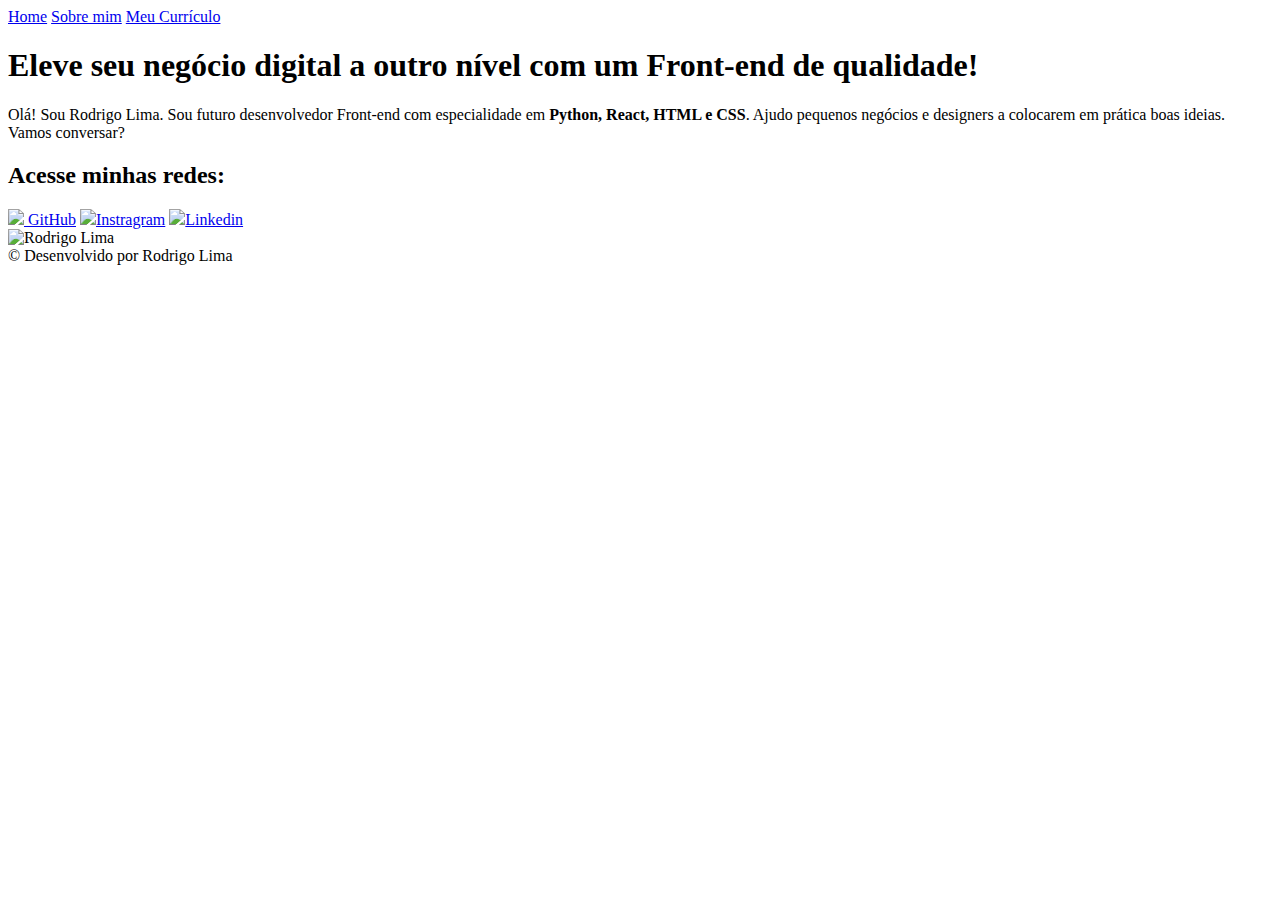
==== index.html @ 907163ab "Add files via upload" ====
<!DOCTYPE html>
<html lang="pt-br">
<head>
    <meta charset="UTF-8">
    <meta http-equiv="X-UA-compatible" content="IE-edge">
    <meta name="viewport" content="width=device-width, initial-scale=1.0">
    <title>Portifolio</title>
    <link rel="stylesheet" href="/estilos/styles.css">
</head>
<body>
    <header class="cabeçalho">
        <nav class="cabeçalho__menu">
            <a class="cabeçalho__menu__link" href="index.html">Home</a>
            <a class="cabeçalho__menu__link" href="about.html">Sobre mim</a>
            <a class="cabeçalho__menu__link" href="curriculo.html">Meu Currículo</a>
        </nav>
    </header>
    <main class="apresentacao">
        <section class="apresentacao_conteudo">
            <h1 class="apresentacao_conteudo_titulo">Eleve seu negócio digital a outro nível
            <strong class="destaque">com um <span>Front-end</span> de qualidade!</strong></h1>
            <p class="apresentacao_conteudo_texto">Olá! Sou Rodrigo Lima. Sou futuro desenvolvedor Front-end com especialidade em <strong class="destaque">Python, React, HTML e CSS</strong>.
            Ajudo pequenos negócios e designers a colocarem em prática boas ideias. Vamos conversar?</p>
        <div class="apresentacao_links"> 
            <h2 class="apresentacao_links_subtitulo">Acesse minhas redes:</h2>
            <a class = "apresentacao_links_navegacao" href="https://github.com/RodrigoLima33">
                <img src="./assets/github-sign.png"> GitHub</a>
            <a class = "apresentacao_links_navegacao" href="https://www.instagram.com/roodrigs_/">
                <img src="./assets/instagram.png">Instragram</a>
            <a class = "apresentacao_links_navegacao" href="https://www.linkedin.com/in/rdolima/">
                <img src="./assets/linkedin.png">Linkedin</a>
            
        </div>
        </section>
        <img class="apresentacao_imagem" src="./assets/rodrigolima.png" alt="Rodrigo Lima" >
    </main>
    <footer class="Rodape">
        &copy; Desenvolvido por Rodrigo Lima
    </footer>
</body>
</html>
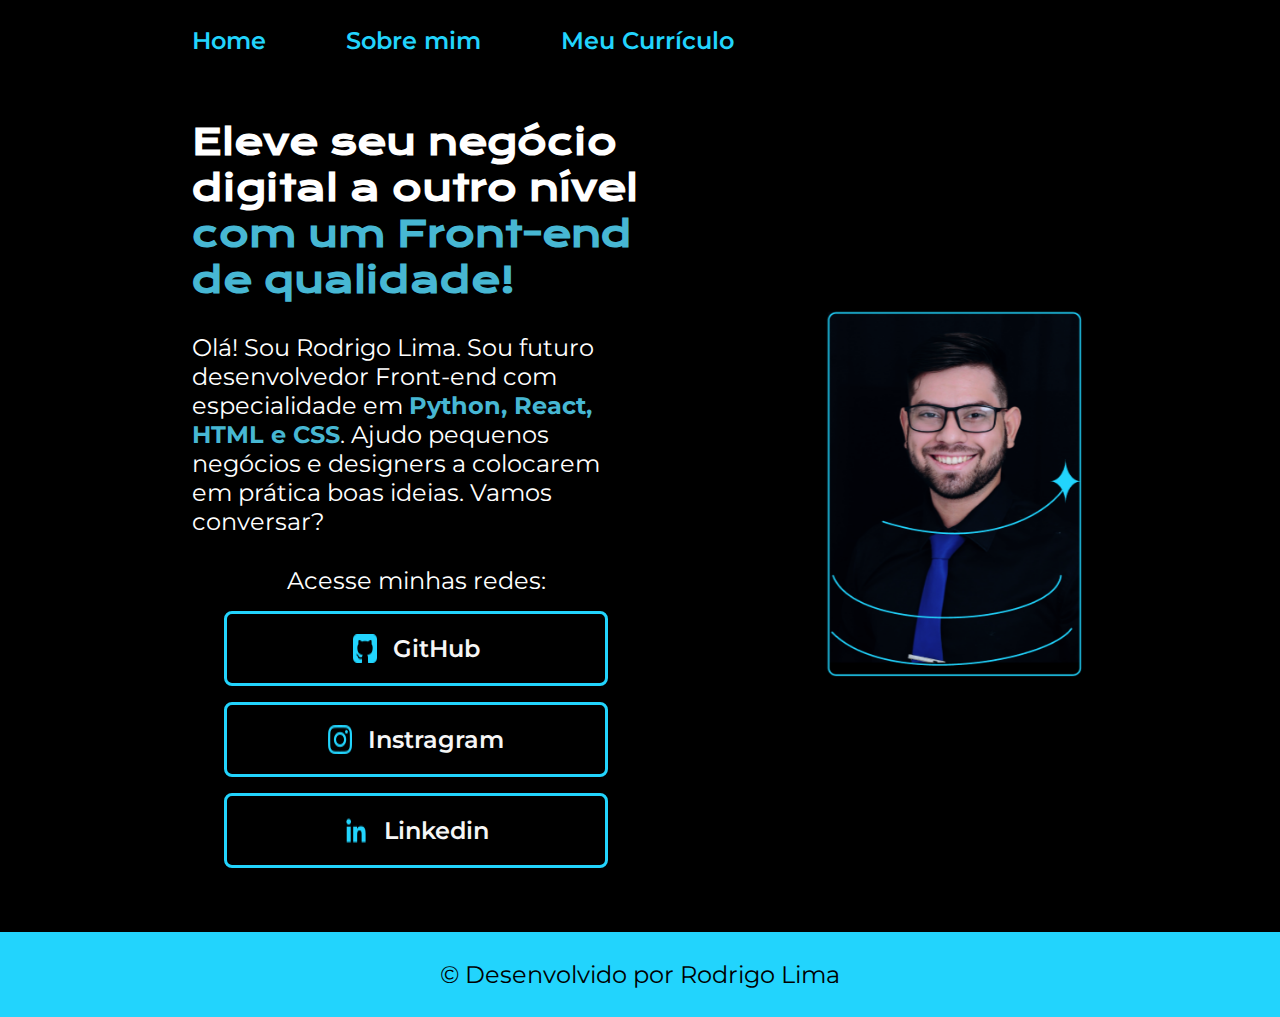
==== commit 0461f6bc: "Update index.html" ====
--- a/index.html
+++ b/index.html
@@ -5,7 +5,7 @@
     <meta http-equiv="X-UA-compatible" content="IE-edge">
     <meta name="viewport" content="width=device-width, initial-scale=1.0">
     <title>Portifolio</title>
-    <link rel="stylesheet" href="/estilos/styles.css">
+    <link rel="stylesheet" href="styles.css">
 </head>
 <body>
     <header class="cabeçalho">
@@ -24,15 +24,15 @@
         <div class="apresentacao_links"> 
             <h2 class="apresentacao_links_subtitulo">Acesse minhas redes:</h2>
             <a class = "apresentacao_links_navegacao" href="https://github.com/RodrigoLima33">
-                <img src="./assets/github-sign.png"> GitHub</a>
+                <img src="github-sign.png"> GitHub</a>
             <a class = "apresentacao_links_navegacao" href="https://www.instagram.com/roodrigs_/">
-                <img src="./assets/instagram.png">Instragram</a>
+                <img src="instagram.png">Instragram</a>
             <a class = "apresentacao_links_navegacao" href="https://www.linkedin.com/in/rdolima/">
-                <img src="./assets/linkedin.png">Linkedin</a>
+                <img src="linkedin.png">Linkedin</a>
             
         </div>
         </section>
-        <img class="apresentacao_imagem" src="./assets/rodrigolima.png" alt="Rodrigo Lima" >
+        <img class="apresentacao_imagem" src="rodrigolima.png" alt="Rodrigo Lima" >
     </main>
     <footer class="Rodape">
         &copy; Desenvolvido por Rodrigo Lima
--- a/styles.css
+++ b/styles.css
@@ -0,0 +1,147 @@
+@import url('https://fonts.googleapis.com/css2?family=Krona+One&display=swap');
+@import url('https://fonts.googleapis.com/css2?family=Montserrat&display=swap');
+
+* {
+    margin: 0;
+    padding: 0;
+}
+
+
+body {
+    box-sizing: border-box;
+    background-color: rgb(0, 0, 0);  
+    color: white;  
+}
+
+.destaque {
+    color: rgb(71, 183, 211);
+}
+
+.cabeçalho {
+    padding: 2% 0% 0% 15%;
+}
+
+.cabeçalho__menu {
+    display: flex;
+    gap: 80px;
+}
+
+.cabeçalho__menu__link{
+    font-family: 'Montserrat', sans-serif;
+    font-size: 1.5rem;
+    font-weight: 600;
+    color: #22d4fd;
+    text-decoration: none;
+}
+
+.apresentacao{  
+    padding: 5% 15%;
+    display: flex;
+    align-items: center;
+    justify-content: space-between;
+}
+
+.apresentacao_conteudo {
+    width: 50%;
+    display: flex;
+    flex-direction: column;
+    gap: 30px;
+}
+
+.apresentacao_conteudo_titulo{
+    font-size: 2.25rem;
+    font-family: 'Krona One', sans-serif; 
+}
+
+.apresentacao_conteudo_texto{
+    font-size: 1.5rem;
+    font-family: 'Montserrat', sans-serif;
+}
+
+.apresentacao_links{
+    display: flex;
+    flex-direction: column;
+    align-items: center;
+    justify-content: space-between;
+    gap: 16px
+
+}
+
+.apresentacao_links_navegacao {
+    display: flex;
+    justify-content: center;
+    gap: 16px;
+    width:  378px;
+    text-align: center;
+    border-radius: 8px;
+    font-size: 1.5rem;
+    font-weight: 600;
+    padding: 20px 0;
+    text-decoration: none;
+    color: #f6f6f6;
+    font-family: 'Montserrat', sans-serif;
+    border: 3px solid #22d4fd;
+    
+}
+
+.apresentacao_links_navegacao:hover {
+    background-color: #272727;
+}
+
+.apresentacao_links_subtitulo{
+    font-family: 'Montserrat', sans-serif;
+    font-weight: 400;
+    font-size: 1.5rem;
+    text-align: center;
+    
+}
+
+.apresentacao_imagem{
+    width: 30%;
+    height: 30%;
+}
+
+.Rodape{
+    padding: 28px;
+    color: #000000;
+    background-color: #22d4fd;
+    text-align: center;
+    font-size: 1.5rem;
+    font-family: 'Montserrat', sans-serif;
+}
+
+
+.apresentacao__conteudo__texto a{
+    text-decoration: none;
+    color: #22D4FD;
+}
+
+@media (max-width: 1200px){
+    .cabeçalho{
+        padding: 10%;   
+    }
+
+    .cabeçalho__menu{
+        justify-content: center;
+    }
+    
+    .apresentacao{
+        flex-direction: column-reverse;
+        gap: 70px;
+        padding: 5% 10%;
+    }
+
+    .apresentacao_conteudo{
+        width: auto;
+    }
+
+    .apresentacao_conteudo_titulo{
+        width: auto;
+    }
+
+    .apresentacao_conteudo_texto{
+        width: auto;
+    }
+
+   
+}
